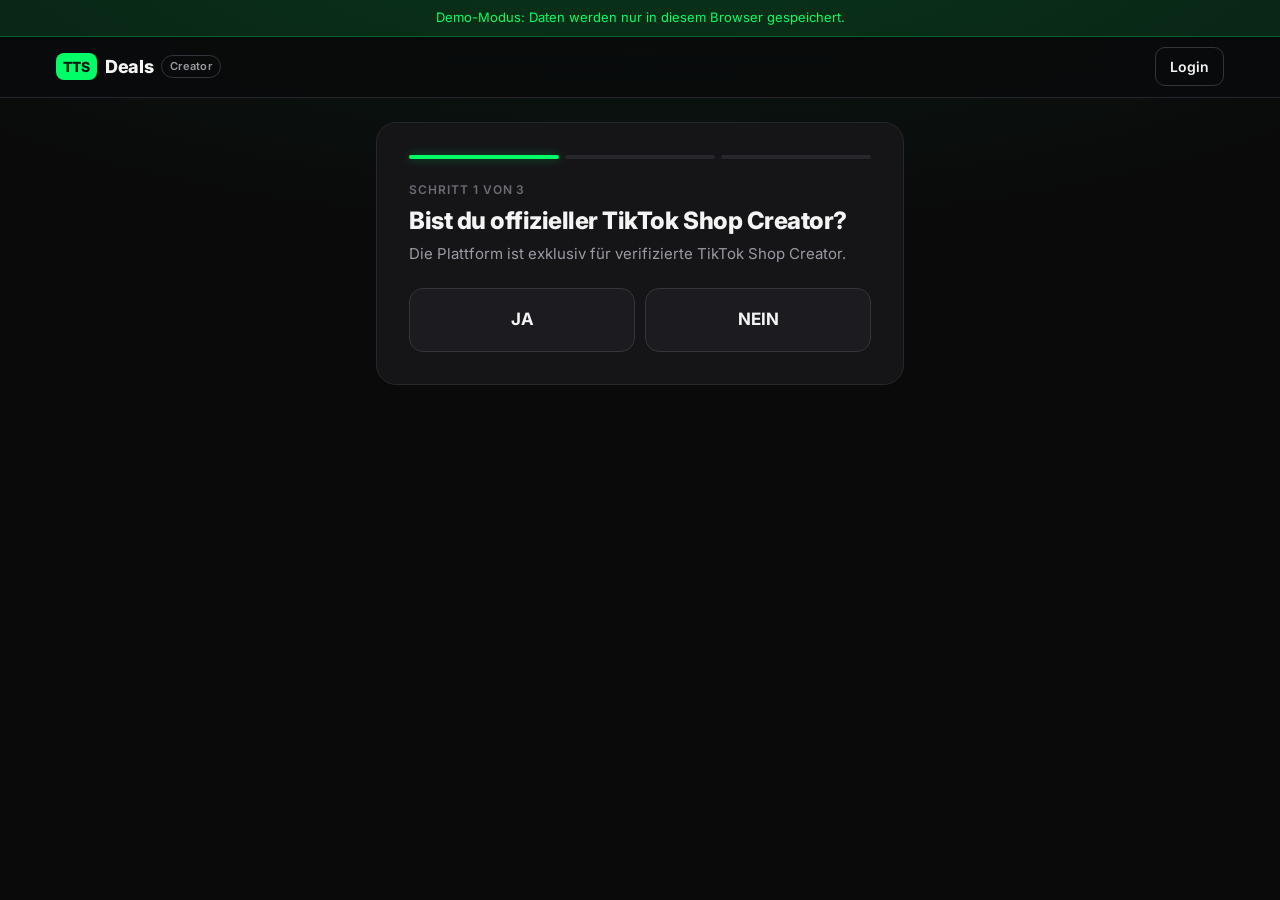
==== creator.html @ 2d85cd51 "Initial: TTS Creator-Plattform (Schaufenster, Onboarding, Dashboard, Apps-Script-Backend) Co-Authore" ====
<!doctype html>
<html lang="de">
<head>
  <meta charset="utf-8">
  <meta name="viewport" content="width=device-width, initial-scale=1, viewport-fit=cover">
  <title>Creator-Registrierung – TTS Deals</title>
  <meta name="robots" content="noindex">
  <meta name="theme-color" content="#0a0a0b">
  <link rel="icon" href="assets/img/favicon.svg" type="image/svg+xml">
  <link rel="preconnect" href="https://fonts.googleapis.com">
  <link rel="preconnect" href="https://fonts.gstatic.com" crossorigin>
  <link href="https://fonts.googleapis.com/css2?family=Inter:wght@400;500;600;700;800&display=swap" rel="stylesheet">
  <link rel="stylesheet" href="assets/css/style.css">
</head>
<body class="creator-body">
  <div class="demo-banner" id="demoBanner" hidden>Demo-Modus: Daten werden nur in diesem Browser gespeichert.</div>

  <header class="topbar">
    <div class="wrap topbar__inner">
      <a class="logo" href="./"><span class="logo__mark">TTS</span>Deals <span class="logo__tag">Creator</span></a>
      <a class="btn btn--ghost btn--sm" href="dashboard.html">Login</a>
    </div>
  </header>

  <main class="wrap wrap--narrow">
    <form class="panel" id="wizard" novalidate>
      <div class="progress" id="progress" aria-hidden="true"><span></span><span></span><span></span></div>
      <div class="alert alert--error" id="error" role="alert" hidden></div>

      <!-- Feld 1 -->
      <section data-step="1">
        <p class="step-label">Schritt 1 von 3</p>
        <h1 class="q">Bist du offizieller TikTok Shop Creator?</h1>
        <p class="q-sub">Die Plattform ist exklusiv für verifizierte TikTok Shop Creator.</p>
        <div class="choice-grid">
          <button type="button" class="choice" data-creator="yes">JA</button>
          <button type="button" class="choice" data-creator="no">NEIN</button>
        </div>
      </section>

      <!-- Abgelehnt -->
      <section data-step="denied" hidden>
        <div class="state-icon state-icon--no"><svg viewBox="0 0 24 24" fill="none" stroke="currentColor" stroke-width="2.5"><path d="M6 6l12 12M18 6L6 18"/></svg></div>
        <h1 class="q">Nutzung leider nicht möglich</h1>
        <p class="q-sub">Die Creator-Plattform steht ausschließlich offiziellen TikTok Shop Creators zur Verfügung. Sobald du freigeschaltet bist, kannst du dich hier registrieren.</p>
        <div class="actions">
          <a class="btn" href="./">Zum Schaufenster</a>
          <button type="button" class="btn btn--ghost" data-back="1">Zurück</button>
        </div>
      </section>

      <!-- Feld 2 -->
      <section data-step="2" hidden>
        <p class="step-label">Schritt 2 von 3</p>
        <h1 class="q">Wie lautet dein TikTok-Username?</h1>
        <p class="q-sub">Er wird deine Creator-ID auf der Plattform.</p>
        <div class="field">
          <label for="userId">TikTok-Username</label>
          <div class="input-wrap">
            <span class="pre">@</span>
            <input class="input input--prefix" id="userId" name="userId" autocomplete="username" autocapitalize="off" spellcheck="false" placeholder="deinusername" maxlength="25" required>
          </div>
          <p class="hint">2–24 Zeichen: Buchstaben, Zahlen, Punkt und Unterstrich.</p>
        </div>
        <div class="actions">
          <button type="button" class="btn btn--ghost" data-back="1">Zurück</button>
          <button type="button" class="btn btn--accent" id="toStep3">Weiter</button>
        </div>
      </section>

      <!-- Feld 3 -->
      <section data-step="3" hidden>
        <p class="step-label">Schritt 3 von 3</p>
        <h1 class="q">Kennst du deinen exakten Grenzsteuersatz?</h1>
        <p class="q-sub">Damit berechnen wir automatisch den optimalen Schnäppchenpreis für deine Produkte.</p>
        <div class="choice-grid">
          <button type="button" class="choice" data-knows="yes">JA</button>
          <button type="button" class="choice" data-knows="no">NEIN</button>
        </div>

        <div class="subpanel" id="rateYes" hidden>
          <div class="field">
            <label for="rate">Dein Grenzsteuersatz</label>
            <div class="input-wrap">
              <input class="input input--suffix" id="rate" type="number" inputmode="decimal" min="0" max="100" step="0.1" placeholder="z. B. 35">
              <span class="suf">%</span>
            </div>
            <p class="hint">Gib den Wert in Prozent ein (0–100).</p>
          </div>
        </div>

        <div class="subpanel" id="rateNo" hidden>
          <p class="step-label">Geschätztes Gesamteinkommen</p>
          <div class="choice-list">
            <button type="button" class="choice choice--row" data-income="0.00">Unter 12.300 € <small>/ Jahr</small></button>
            <button type="button" class="choice choice--row" data-income="0.30">15.000 € – 60.000 € <small>/ Jahr</small></button>
            <button type="button" class="choice choice--row" data-income="0.42">Über 66.000 € <small>/ Jahr</small></button>
          </div>
        </div>

        <div class="actions">
          <button type="button" class="btn btn--ghost" data-back="2">Zurück</button>
          <button type="submit" class="btn btn--accent" id="submit">Registrierung absenden</button>
        </div>
      </section>

      <!-- Erfolg -->
      <section data-step="success" hidden>
        <div class="state-icon state-icon--ok"><svg viewBox="0 0 24 24" fill="none" stroke="currentColor" stroke-width="2.5"><path d="M5 12l5 5L20 7"/></svg></div>
        <h1 class="q">Willkommen, <span id="okUser"></span>!</h1>
        <p class="q-sub">Deine Registrierung ist gespeichert. Verbinde dich jetzt mit unserem Telegram-Bot, um Produkte direkt aus dem Chat hochzuladen.</p>

        <a class="btn btn--accent btn--lg btn--block" id="telegramBtn" target="_blank" rel="noopener noreferrer">
          <svg viewBox="0 0 24 24" fill="currentColor"><path d="M21.9 4.3L18.7 19.4c-.2 1-.9 1.3-1.7.8l-4.8-3.5-2.3 2.2c-.3.3-.5.5-1 .5l.3-4.9 8.9-8c.4-.3-.1-.5-.6-.2L6.5 13.2l-4.7-1.5c-1-.3-1-1 .2-1.5L20.5 3c.9-.3 1.6.2 1.4 1.3z"/></svg>
          Mit Telegram verbinden
        </a>

        <ul class="summary">
          <li><span>Creator-ID</span><b id="sumUser"></b></li>
          <li><span>Hinterlegter Steuersatz</span><b id="sumRate"></b></li>
        </ul>

        <p class="step-label">Dein Creator-Key</p>
        <div class="keybox">
          <code id="creatorKey"></code>
          <button type="button" class="btn btn--sm" id="copyKey">Kopieren</button>
        </div>
        <p class="hint small muted">Speichere diesen Key sicher. Du brauchst ihn, um dich im Web-Dashboard einzuloggen.</p>

        <div class="actions">
          <a class="btn" href="dashboard.html">Zum Web-Dashboard</a>
        </div>
      </section>
    </form>
  </main>

  <script src="assets/js/config.js"></script>
  <script src="assets/js/api.js"></script>
  <script src="assets/js/onboarding.js"></script>
</body>
</html>
---- assets/css/style.css ----
/* =========================================================
   TTS Creator-Plattform – Dark Mode, Mobile-First
   ========================================================= */
:root {
  --bg: #0a0a0b;
  --bg-2: #0f0f11;
  --surface: #151518;
  --surface-2: #1c1c20;
  --border: #26262c;
  --border-strong: #34343c;
  --text: #f4f4f5;
  --muted: #9a9aa3;
  --faint: #6b6b74;
  --accent: #00ff66;
  --accent-ink: #00160a;
  --accent-soft: rgba(0, 255, 102, 0.1);
  --accent-glow: rgba(0, 255, 102, 0.35);
  --danger: #ff4d5e;
  --danger-soft: rgba(255, 77, 94, 0.1);
  --radius: 16px;
  --radius-sm: 10px;
  --gutter: 16px;
  --font: 'Inter', system-ui, -apple-system, 'Segoe UI', Roboto, sans-serif;
  color-scheme: dark;
}

*, *::before, *::after { box-sizing: border-box; }
html { -webkit-text-size-adjust: 100%; }
body {
  margin: 0;
  min-height: 100vh;
  background: var(--bg);
  color: var(--text);
  font-family: var(--font);
  font-size: 16px;
  line-height: 1.5;
  -webkit-font-smoothing: antialiased;
  overflow-x: hidden;
}
img { max-width: 100%; display: block; }
a { color: inherit; }
button, input, select { font: inherit; color: inherit; }
[hidden] { display: none !important; }
:focus-visible { outline: 2px solid var(--accent); outline-offset: 2px; }

.wrap { width: 100%; max-width: 1200px; margin: 0 auto; padding: 0 var(--gutter); }
.wrap--narrow { max-width: 560px; }

/* ---------- Demo-Banner ---------- */
.demo-banner {
  background: var(--accent-soft);
  border-bottom: 1px solid rgba(0, 255, 102, 0.25);
  color: var(--accent);
  font-size: 13px;
  text-align: center;
  padding: 8px var(--gutter);
}

/* ---------- Topbar ---------- */
.topbar {
  position: sticky; top: 0; z-index: 20;
  background: rgba(10, 10, 11, 0.82);
  backdrop-filter: saturate(160%) blur(14px);
  -webkit-backdrop-filter: saturate(160%) blur(14px);
  border-bottom: 1px solid var(--border);
}
.topbar__inner { display: flex; align-items: center; justify-content: space-between; gap: 12px; height: 60px; }
.logo { display: inline-flex; align-items: center; gap: 8px; text-decoration: none; font-weight: 800; letter-spacing: -0.02em; font-size: 18px; }
.logo__mark {
  background: var(--accent); color: var(--accent-ink);
  border-radius: 8px; padding: 3px 7px; font-size: 14px; letter-spacing: 0;
}
.logo__tag { font-size: 11px; font-weight: 600; color: var(--muted); border: 1px solid var(--border-strong); border-radius: 999px; padding: 2px 8px; letter-spacing: 0.02em; }

/* ---------- Buttons ---------- */
.btn {
  display: inline-flex; align-items: center; justify-content: center; gap: 8px;
  min-height: 44px; padding: 10px 18px;
  border-radius: 12px; border: 1px solid var(--border-strong);
  background: var(--surface-2); color: var(--text);
  font-weight: 600; font-size: 15px; text-decoration: none; text-align: center;
  cursor: pointer; transition: transform .12s ease, background .15s ease, border-color .15s ease, box-shadow .15s ease;
  -webkit-tap-highlight-color: transparent;
}
.btn:hover { border-color: var(--faint); }
.btn:active { transform: scale(0.98); }
.btn:disabled { opacity: .5; cursor: not-allowed; }
.btn--accent { background: var(--accent); border-color: var(--accent); color: var(--accent-ink); font-weight: 700; }
.btn--accent:hover { border-color: var(--accent); box-shadow: 0 0 0 4px var(--accent-soft), 0 8px 24px -8px var(--accent-glow); }
.btn--ghost { background: transparent; }
.btn--video { background: transparent; border-color: var(--accent); color: var(--accent); }
.btn--video:hover { background: var(--accent-soft); border-color: var(--accent); }
.btn--sm { min-height: 38px; padding: 8px 14px; font-size: 14px; border-radius: 10px; }
.btn--lg { min-height: 56px; font-size: 17px; border-radius: 14px; }
.btn--block { width: 100%; }
.btn svg { width: 18px; height: 18px; flex: none; }

/* ---------- Hero ---------- */
.hero { padding: 36px var(--gutter) 20px; }
.eyebrow {
  display: inline-flex; align-items: center; gap: 8px;
  font-size: 12px; font-weight: 600; letter-spacing: .08em; text-transform: uppercase;
  color: var(--accent);
}
.eyebrow::before { content: ''; width: 6px; height: 6px; border-radius: 50%; background: var(--accent); box-shadow: 0 0 10px var(--accent); }
.hero h1 {
  margin: 12px 0 10px; font-size: clamp(30px, 8vw, 56px); line-height: 1.04; letter-spacing: -0.035em; font-weight: 800;
  text-wrap: balance;
}
.hero h1 em { font-style: normal; color: var(--accent); }
.hero p { margin: 0; color: var(--muted); max-width: 560px; font-size: 16px; text-wrap: pretty; }
.trust { display: flex; flex-wrap: wrap; gap: 8px; margin-top: 20px; padding: 0; list-style: none; }
.trust li {
  display: inline-flex; align-items: center; gap: 6px;
  font-size: 13px; color: var(--text); background: var(--surface); border: 1px solid var(--border);
  padding: 6px 10px; border-radius: 999px;
}
.trust svg { width: 14px; height: 14px; color: var(--accent); }

/* ---------- Toolbar / Filter ---------- */
.toolbar { display: flex; flex-direction: column; gap: 12px; padding: 16px 0 8px; }
.search {
  position: relative; display: flex; align-items: center;
}
.search svg { position: absolute; left: 14px; width: 18px; height: 18px; color: var(--faint); pointer-events: none; }
.search input {
  width: 100%; min-height: 46px; padding: 10px 14px 10px 42px;
  background: var(--surface); border: 1px solid var(--border); border-radius: 12px; outline: none;
}
.search input:focus { border-color: var(--accent); }
.toolbar__row { display: flex; gap: 10px; align-items: center; }
.chips {
  display: flex; gap: 8px; overflow-x: auto; scrollbar-width: none; flex: 1;
  min-width: 0; margin-left: calc(var(--gutter) * -1); padding: 2px 4px 2px var(--gutter);
  -webkit-mask-image: linear-gradient(90deg, #000 85%, transparent);
          mask-image: linear-gradient(90deg, #000 85%, transparent);
}
.chips::-webkit-scrollbar { display: none; }
.chip {
  flex: none; min-height: 38px; padding: 8px 16px; border-radius: 999px;
  border: 1px solid var(--border); background: var(--surface); color: var(--muted);
  font-size: 14px; font-weight: 600; cursor: pointer; white-space: nowrap;
}
.chip[aria-pressed="true"] { background: var(--text); color: var(--bg); border-color: var(--text); }
.select {
  min-height: 46px; padding: 10px 36px 10px 14px; border-radius: 12px;
  background: var(--surface) url("data:image/svg+xml,%3Csvg xmlns='http://www.w3.org/2000/svg' width='12' height='12' fill='none' stroke='%239a9aa3' stroke-width='2'%3E%3Cpath d='M2 4l4 4 4-4'/%3E%3C/svg%3E") no-repeat right 14px center;
  border: 1px solid var(--border); appearance: none; -webkit-appearance: none; outline: none; cursor: pointer;
  flex: none;
}
.select:focus { border-color: var(--accent); }
.result-count { color: var(--faint); font-size: 13px; margin: 4px 0 14px; }

/* ---------- Produkt-Grid ---------- */
.grid { display: grid; grid-template-columns: 1fr; gap: 14px; padding-bottom: 48px; }
.card {
  display: flex; flex-direction: column;
  background: var(--surface); border: 1px solid var(--border); border-radius: var(--radius);
  overflow: hidden; transition: border-color .2s ease, transform .2s ease;
}
.card:hover { border-color: var(--border-strong); }
.card__media {
  position: relative; aspect-ratio: 16 / 9; background: var(--surface-2); overflow: hidden;
}
.card__media img { width: 100%; height: 100%; object-fit: cover; }
.placeholder {
  position: absolute; inset: 0; display: grid; place-items: center;
  background:
    radial-gradient(120% 90% at 85% 0%, rgba(0,255,102,.16), transparent 55%),
    radial-gradient(80% 70% at 0% 100%, rgba(255,255,255,.05), transparent 60%),
    var(--surface-2);
}
.placeholder svg { width: 54px; height: 54px; color: rgba(255,255,255,.22); }
.badge {
  position: absolute; top: 12px; z-index: 1;
  font-size: 12px; font-weight: 700; padding: 5px 9px; border-radius: 8px; line-height: 1;
}
.badge--cat { left: 12px; background: rgba(10,10,11,.75); backdrop-filter: blur(8px); border: 1px solid rgba(255,255,255,.08); }
.badge--off { right: 12px; background: var(--accent); color: var(--accent-ink); }
.card__body { display: flex; flex-direction: column; gap: 10px; padding: 16px; flex: 1; }
.card__title { margin: 0; font-size: 17px; line-height: 1.3; font-weight: 700; letter-spacing: -0.01em; }
.price { display: flex; align-items: baseline; flex-wrap: wrap; gap: 4px 10px; }
.price__now { font-size: 28px; font-weight: 800; color: var(--accent); letter-spacing: -0.02em; font-variant-numeric: tabular-nums; }
.price__was { color: var(--faint); font-size: 15px; font-variant-numeric: tabular-nums; }
.price__save { font-size: 12px; font-weight: 600; color: var(--accent); background: var(--accent-soft); padding: 3px 8px; border-radius: 6px; }
.cond { display: flex; align-items: flex-start; gap: 8px; margin: 0; font-size: 13px; color: var(--muted); }
.cond svg { width: 16px; height: 16px; color: var(--accent); flex: none; margin-top: 1px; }
.seller { margin: 0; font-size: 13px; color: var(--faint); }
.seller b { color: var(--text); font-weight: 600; }
.card__actions { display: grid; gap: 8px; margin-top: auto; padding-top: 6px; }

/* Skeleton */
.skeleton .card__media, .skeleton .sk {
  background: linear-gradient(90deg, var(--surface-2) 0%, #24242a 50%, var(--surface-2) 100%);
  background-size: 200% 100%; animation: shimmer 1.3s infinite linear;
}
.sk { height: 14px; border-radius: 6px; }
@keyframes shimmer { to { background-position: -200% 0; } }

.empty { text-align: center; padding: 48px 16px 72px; color: var(--muted); }
.empty h3 { color: var(--text); margin: 0 0 6px; }

/* ---------- Footer ---------- */
.footer { border-top: 1px solid var(--border); padding: 28px 0 40px; color: var(--faint); font-size: 13px; }
.footer__inner { display: flex; flex-direction: column; gap: 12px; }
.footer a { color: var(--muted); text-decoration: none; }
.footer a:hover { color: var(--accent); }
.footer__links { display: flex; gap: 18px; flex-wrap: wrap; }

/* =========================================================
   Creator-Bereich (Onboarding + Dashboard)
   ========================================================= */
.creator-body { background: radial-gradient(120% 60% at 50% -10%, rgba(0,255,102,.08), transparent 60%), var(--bg); }
.panel {
  background: var(--surface); border: 1px solid var(--border); border-radius: 20px;
  padding: 24px 20px; margin: 24px 0;
}
.progress { display: flex; gap: 6px; margin-bottom: 22px; }
.progress span { flex: 1; height: 4px; border-radius: 4px; background: var(--border); transition: background .25s ease; }
.progress span.on { background: var(--accent); box-shadow: 0 0 10px var(--accent-glow); }
.step-label { font-size: 12px; font-weight: 600; letter-spacing: .08em; text-transform: uppercase; color: var(--faint); margin: 0 0 8px; }
.q { font-size: 24px; line-height: 1.2; font-weight: 800; letter-spacing: -0.02em; margin: 0 0 8px; text-wrap: balance; }
.q-sub { color: var(--muted); margin: 0 0 22px; font-size: 15px; }
.choice-grid { display: grid; grid-template-columns: 1fr 1fr; gap: 10px; }
.choice-list { display: grid; gap: 10px; }
.choice {
  min-height: 64px; padding: 14px 16px; border-radius: 14px;
  background: var(--surface-2); border: 1px solid var(--border-strong); color: var(--text);
  font-size: 17px; font-weight: 700; cursor: pointer; text-align: center;
  transition: border-color .15s ease, background .15s ease, transform .12s ease;
}
.choice:hover { border-color: var(--faint); }
.choice:active { transform: scale(.98); }
.choice[aria-pressed="true"] { border-color: var(--accent); background: var(--accent-soft); color: var(--accent); }
.choice--row { display: flex; align-items: center; justify-content: space-between; text-align: left; font-size: 16px; }
.choice--row small { color: var(--muted); font-weight: 500; font-size: 13px; }
.choice[aria-pressed="true"] small { color: var(--accent); }

.field { display: grid; gap: 8px; margin-bottom: 16px; }
.field label { font-size: 14px; font-weight: 600; }
.field .hint { font-size: 13px; color: var(--faint); margin: 0; }
.input-wrap { position: relative; display: flex; align-items: center; }
.input {
  width: 100%; min-height: 52px; padding: 12px 16px;
  background: var(--bg-2); border: 1px solid var(--border-strong); border-radius: 12px; outline: none;
  font-size: 16px; transition: border-color .15s ease, box-shadow .15s ease;
}
.input:focus { border-color: var(--accent); box-shadow: 0 0 0 4px var(--accent-soft); }
.input[aria-invalid="true"] { border-color: var(--danger); }
.input--prefix { padding-left: 38px; }
.input--suffix { padding-right: 44px; }
.input-wrap .pre, .input-wrap .suf { position: absolute; color: var(--muted); font-weight: 600; pointer-events: none; }
.input-wrap .pre { left: 16px; }
.input-wrap .suf { right: 16px; }
.subpanel { margin-top: 18px; padding-top: 18px; border-top: 1px dashed var(--border-strong); animation: fadeUp .25s ease; }
@keyframes fadeUp { from { opacity: 0; transform: translateY(6px); } to { opacity: 1; transform: none; } }
.actions { display: flex; gap: 10px; margin-top: 22px; }
.actions .btn { flex: 1; }
.actions .btn--ghost { flex: 0 0 auto; }

.alert { border-radius: 12px; padding: 12px 14px; font-size: 14px; margin: 0 0 16px; }
.alert--error { background: var(--danger-soft); border: 1px solid rgba(255,77,94,.35); color: #ffb3bb; }
.alert--ok { background: var(--accent-soft); border: 1px solid rgba(0,255,102,.3); color: var(--accent); }

.state-icon {
  width: 64px; height: 64px; border-radius: 50%; display: grid; place-items: center; margin: 0 0 18px;
}
.state-icon svg { width: 30px; height: 30px; }
.state-icon--ok { background: var(--accent-soft); color: var(--accent); box-shadow: 0 0 40px -6px var(--accent-glow); }
.state-icon--no { background: var(--danger-soft); color: var(--danger); }

.keybox {
  display: flex; align-items: center; gap: 10px; justify-content: space-between;
  background: var(--bg-2); border: 1px dashed var(--accent); border-radius: 12px; padding: 12px 14px; margin: 8px 0 6px;
}
.keybox code { font-family: ui-monospace, SFMono-Regular, Menlo, monospace; font-size: 14px; color: var(--accent); word-break: break-all; }

.summary { display: grid; gap: 8px; margin: 18px 0 22px; padding: 0; list-style: none; }
.summary li { display: flex; justify-content: space-between; gap: 10px; font-size: 14px; padding: 10px 12px; background: var(--bg-2); border-radius: 10px; }
.summary li span { color: var(--muted); }

/* Dashboard */
.dash-head { display: flex; align-items: center; justify-content: space-between; gap: 12px; margin: 24px 0 0; }
.dash-head h1 { margin: 0; font-size: 26px; letter-spacing: -0.02em; }
.dash-head p { margin: 2px 0 0; color: var(--muted); font-size: 14px; }
.stats { display: grid; grid-template-columns: 1fr 1fr; gap: 10px; margin: 18px 0 0; }
.stat { background: var(--surface); border: 1px solid var(--border); border-radius: 14px; padding: 14px; }
.stat > span { display: block; font-size: 12px; color: var(--faint); text-transform: uppercase; letter-spacing: .06em; font-weight: 600; }
.stat b { display: block; font-size: 22px; margin-top: 4px; font-variant-numeric: tabular-nums; }
.stat b.accent { color: var(--accent); }
.panel h2 { margin: 0 0 4px; font-size: 19px; letter-spacing: -0.01em; }
.panel > p.lead { margin: 0 0 20px; color: var(--muted); font-size: 14px; }
.auto-note {
  display: flex; gap: 10px; align-items: flex-start;
  font-size: 13px; color: var(--muted); background: var(--bg-2); border: 1px solid var(--border); border-radius: 12px; padding: 12px; margin: 4px 0 18px;
}
.auto-note svg { width: 16px; height: 16px; color: var(--accent); flex: none; margin-top: 2px; }
details.optional { margin: 0 0 16px; border: 1px solid var(--border); border-radius: 12px; padding: 0 14px; }
details.optional summary { cursor: pointer; padding: 14px 0; font-size: 14px; font-weight: 600; color: var(--muted); list-style: none; }
details.optional summary::-webkit-details-marker { display: none; }
details.optional summary::after { content: '+'; float: right; color: var(--faint); }
details.optional[open] summary::after { content: '–'; }
.result-card { margin-top: 18px; padding: 16px; border-radius: 14px; background: var(--accent-soft); border: 1px solid rgba(0,255,102,.3); animation: fadeUp .25s ease; }
.result-card p { margin: 0; color: var(--muted); font-size: 14px; }
.result-card .price__now { display: block; margin-top: 4px; }
.mini-list { display: grid; gap: 8px; margin: 0; padding: 0; list-style: none; }
.mini-list li { display: flex; justify-content: space-between; align-items: center; gap: 12px; padding: 12px; background: var(--bg-2); border-radius: 12px; font-size: 14px; }
.mini-list .n { overflow: hidden; text-overflow: ellipsis; white-space: nowrap; }
.mini-list .p { color: var(--accent); font-weight: 700; white-space: nowrap; font-variant-numeric: tabular-nums; }
.muted { color: var(--muted); }
.small { font-size: 13px; }
.center { text-align: center; }
.link { color: var(--accent); text-decoration: none; font-weight: 600; }
.link:hover { text-decoration: underline; }
.spinner { width: 18px; height: 18px; border: 2px solid currentColor; border-right-color: transparent; border-radius: 50%; animation: spin .7s linear infinite; }
@keyframes spin { to { transform: rotate(360deg); } }

/* ---------- Breakpoints ---------- */
@media (min-width: 560px) {
  .grid { grid-template-columns: repeat(2, 1fr); }
  .card__actions { grid-template-columns: 1fr; }
  .panel { padding: 32px; }
  .stats { grid-template-columns: repeat(3, 1fr); }
}
@media (min-width: 768px) {
  .hero { padding: 64px var(--gutter) 28px; }
  .hero p { font-size: 18px; }
  .toolbar { flex-direction: row; align-items: center; }
  .search { flex: 0 1 300px; order: 2; }
  .toolbar__row { flex: 1; order: 1; min-width: 0; }
  .chips { margin: 0; padding: 2px 0; }
  .footer__inner { flex-direction: row; justify-content: space-between; }
}
@media (min-width: 960px) {
  .grid { grid-template-columns: repeat(3, 1fr); gap: 18px; }
}
@media (min-width: 1200px) {
  .grid { grid-template-columns: repeat(4, 1fr); }
}
@media (prefers-reduced-motion: reduce) {
  *, *::before, *::after { animation: none !important; transition: none !important; }
}
select.input {
  background: var(--bg-2) url("data:image/svg+xml,%3Csvg xmlns='http://www.w3.org/2000/svg' width='12' height='12' fill='none' stroke='%239a9aa3' stroke-width='2'%3E%3Cpath d='M2 4l4 4 4-4'/%3E%3C/svg%3E") no-repeat right 16px center;
  padding-right: 40px;
}
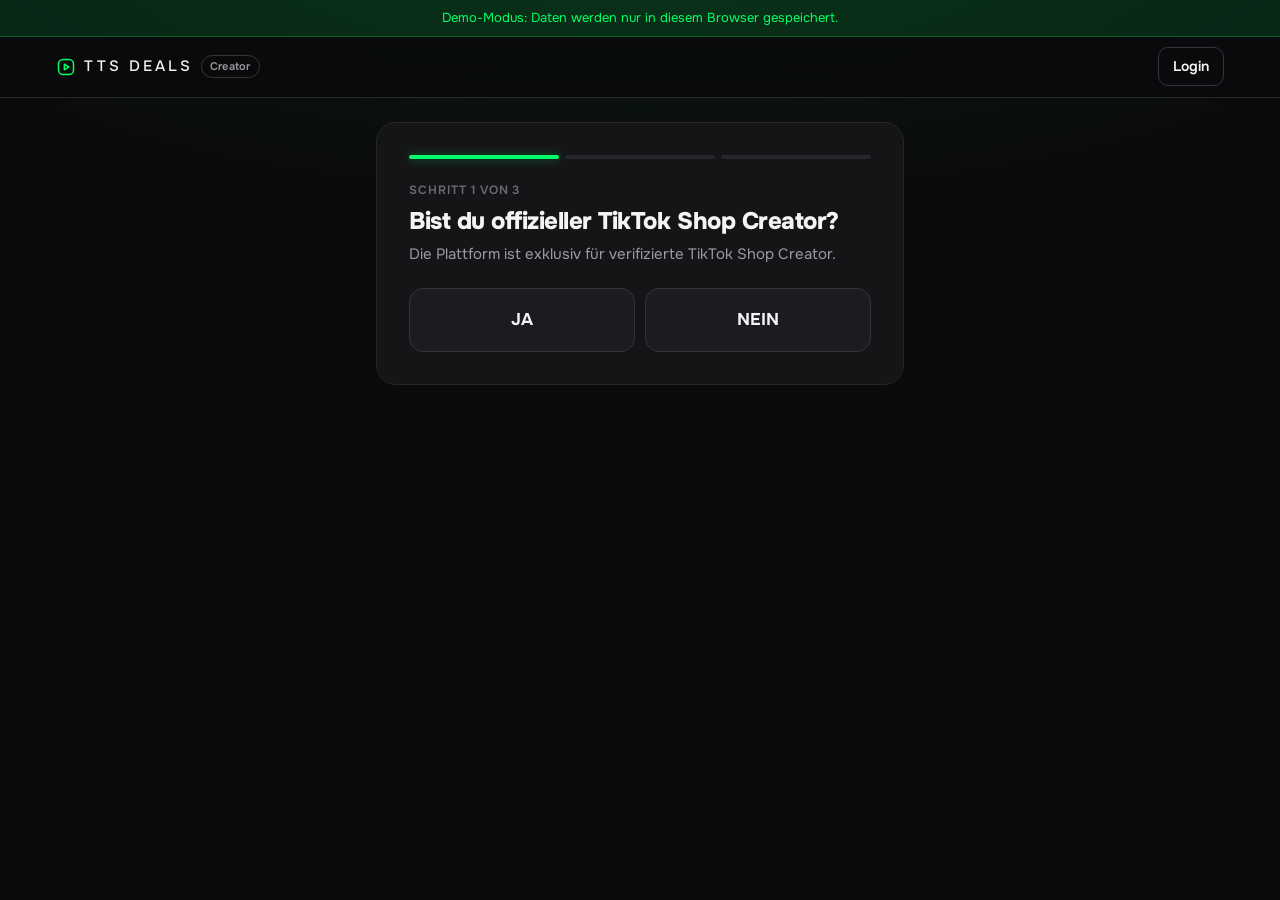
==== commit 2f0741bc: "Startseite im Editorial-Stil neu gestaltet Loader, Parallax-Hero, Clip-Masken-Reveals, Spring-Animat" ====
--- a/creator.html
+++ b/creator.html
@@ -9,7 +9,7 @@
   <link rel="icon" href="assets/img/favicon.svg" type="image/svg+xml">
   <link rel="preconnect" href="https://fonts.googleapis.com">
   <link rel="preconnect" href="https://fonts.gstatic.com" crossorigin>
-  <link href="https://fonts.googleapis.com/css2?family=Inter:wght@400;500;600;700;800&display=swap" rel="stylesheet">
+  <link href="https://fonts.googleapis.com/css2?family=Onest:wght@400;500;600;700;800&display=swap" rel="stylesheet">
   <link rel="stylesheet" href="assets/css/style.css">
 </head>
 <body class="creator-body">
@@ -17,7 +17,7 @@
 
   <header class="topbar">
     <div class="wrap topbar__inner">
-      <a class="logo" href="./"><span class="logo__mark">TTS</span>Deals <span class="logo__tag">Creator</span></a>
+      <a class="logo" href="./"><svg class="logo__svg" viewBox="0 0 24 24" aria-hidden="true"><g fill="none" stroke="currentColor" stroke-width="1.8" stroke-linecap="round" stroke-linejoin="round"><rect x="3" y="3" width="18" height="18" rx="5.5"/><path d="M10 8.6v6.8l5.4-3.4z"/></g></svg>TTS Deals <span class="logo__tag">Creator</span></a>
       <a class="btn btn--ghost btn--sm" href="dashboard.html">Login</a>
     </div>
   </header>
--- a/assets/css/style.css
+++ b/assets/css/style.css
@@ -20,7 +20,7 @@
   --radius: 16px;
   --radius-sm: 10px;
   --gutter: 16px;
-  --font: 'Inter', system-ui, -apple-system, 'Segoe UI', Roboto, sans-serif;
+  --font: 'Onest', system-ui, -apple-system, 'Segoe UI', Roboto, sans-serif;
   color-scheme: dark;
 }
 
@@ -65,7 +65,9 @@
   border-bottom: 1px solid var(--border);
 }
 .topbar__inner { display: flex; align-items: center; justify-content: space-between; gap: 12px; height: 60px; }
-.logo { display: inline-flex; align-items: center; gap: 8px; text-decoration: none; font-weight: 800; letter-spacing: -0.02em; font-size: 18px; }
+.logo { display: inline-flex; align-items: center; gap: 8px; text-decoration: none; font-weight: 500; letter-spacing: 0.2em; text-transform: uppercase; font-size: 15px; }
+.logo__svg { width: 20px; height: 20px; color: var(--accent); flex: none; }
+.logo .logo__tag { text-transform: none; letter-spacing: 0.02em; }
 .logo__mark {
   background: var(--accent); color: var(--accent-ink);
   border-radius: 8px; padding: 3px 7px; font-size: 14px; letter-spacing: 0;
